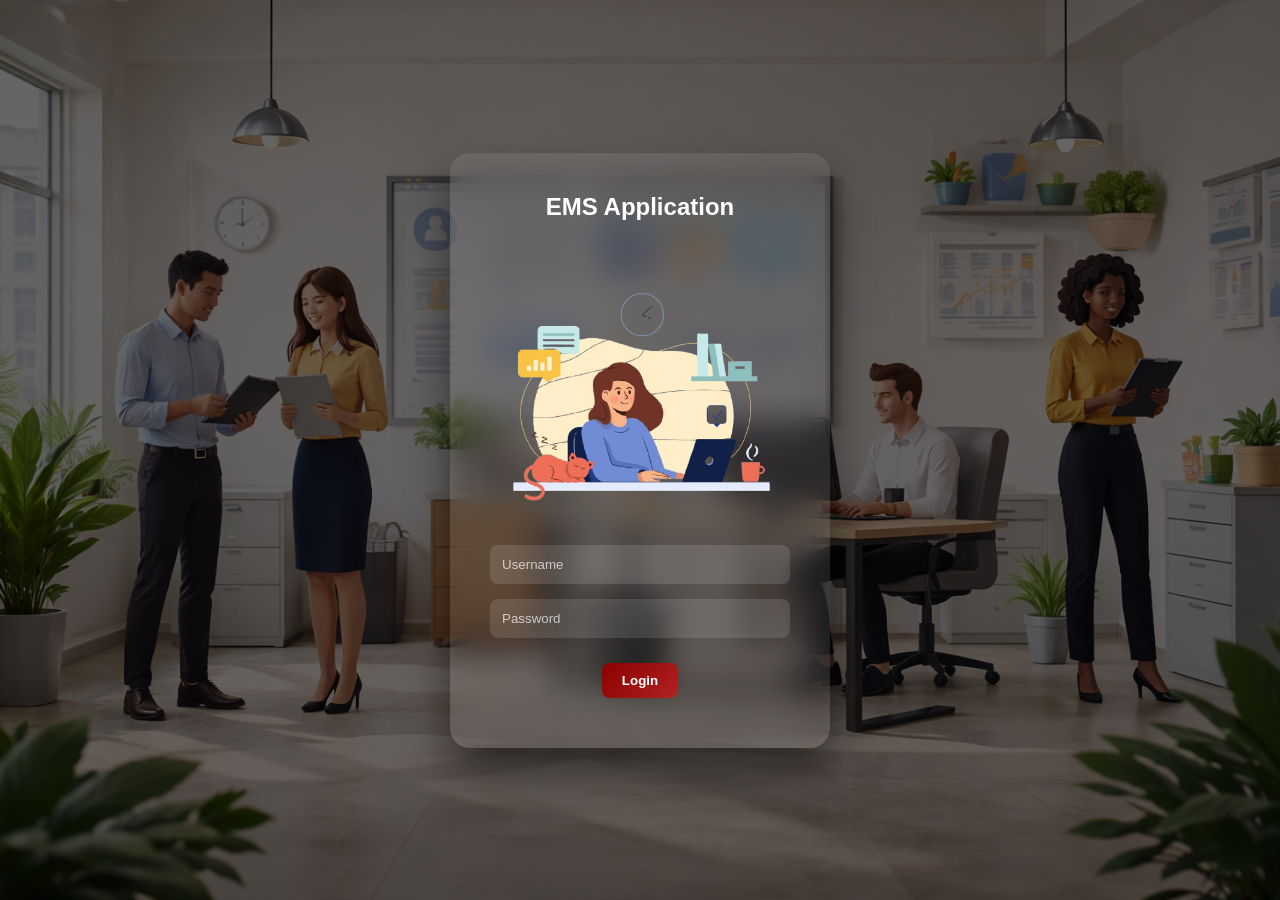
==== index.html @ 32e6a6d5 "first commit" ====
<!DOCTYPE html>
<html>
<head>
    <title>Login</title>
    <link rel="stylesheet" href="css/style.css">
</head>

<body class="login-page">

<div class="login-wrapper">
    <div class="glass-login">

        <h2>EMS Application</h2>
        <img class="img" src="./images/logo.png" alt="img">
        <input id="username" placeholder="Username">
        <input id="password" type="password" placeholder="Password">

        <button onclick="login()" class="btn-glossy">Login</button>

        <p id="error" class="error-message"></p>

    </div>
</div>

<script src="js/app.js"></script>

</body>
</html>
---- css/style.css ----
/* ================= GLOBAL ================= */
* {
    margin: 0;
    padding: 0;
    box-sizing: border-box;
}

body {
    min-height: 100vh;
    background: linear-gradient(135deg, #1f2937, #111827);
    font-family: Arial, Helvetica, sans-serif;
    color: white;
}

/* ================= NAVBAR ================= */
.top-navbar {
    width: 100%;
    padding: 18px 60px;
    display: flex;
    justify-content: space-between;
    align-items: center;
    background: rgba(20, 25, 40, 0.95);
    backdrop-filter: blur(10px);
}

.top-navbar h3 {
    font-weight: 600;
}

/* ================= PAGE WRAPPER ================= */
.page-wrapper {
    padding: 40px 60px;
}

/* ================= TABLE ================= */
.modern-table {
    width: 100%;
    border-collapse: collapse;
    background: rgba(255, 255, 255, 0.05);
    border-radius: 10px;
    overflow: hidden;
}

.modern-table th, 
.modern-table td {
    padding: 14px;
    text-align: left;
}

.modern-table thead {
    background: rgba(255, 255, 255, 0.08);
}

.modern-table th {
    font-weight: 600;
}

.modern-table tbody tr {
    border-top: 1px solid rgba(255, 255, 255, 0.1);
}

.modern-table tbody tr:hover {
    background: rgba(255, 255, 255, 0.08);
    transition: 0.3s ease;
}

/* ================= FORM PAGE ================= */
.form-page {
    min-height: 100vh;
    display: flex;
    justify-content: center;
    align-items: center;
}

/* ================= GLASS CONTAINER ================= */
.glass-container {
    width: 400px;
    background: rgba(255, 255, 255, 0.08);
    backdrop-filter: blur(12px);
    border-radius: 20px;
    padding: 40px;
    box-shadow: 0 20px 40px rgba(0, 0, 0, 0.4);
}

/* ================= INPUT ================= */
.glass-container input {
    width: 100%;
    padding: 12px;
    margin-bottom: 15px;
    border-radius: 8px;
    border: none;
    background: rgba(255, 255, 255, 0.1);
    color: white;
}

.glass-container input::placeholder {
    color: rgba(255, 255, 255, 0.6);
}

.glass-container input:focus {
    outline: none;
    background: rgba(255, 255, 255, 0.15);
}

/* ================= BUTTONS ================= */
.btn-glossy {
    padding: 10px 20px;
    border-radius: 8px;
    text-decoration: none;
    border: none;
    cursor: pointer;
    background: linear-gradient(135deg, #8b0000, #b22222);
    color: white;
    font-weight: bold;
    transition: 0.3s ease;
}

.btn-glossy:hover {
    transform: translateY(-2px);
    box-shadow: 0 8px 20px rgba(178, 34, 34, 0.5);
}

.btn-danger {
    padding: 10px 20px;
    border-radius: 8px;
    border: none;
    cursor: pointer;
    background: #dc2626;
    color: white;
}

.btn-danger:hover {
    background: #b91c1c;
}

/* ================= LOGIN PAGE ================= */
.login-page {
    min-height: 100vh;
    background: linear-gradient(rgba(0,0,0,0.6), rgba(0,0,0,0.6)),
                url("../images/login-bg.jpg") no-repeat center center/cover;
}

.login-wrapper {
    min-height: 100vh;
    display: flex;
    justify-content: center;
    align-items: center;
}

.glass-login {
    width: 380px;
    padding: 40px;
    border-radius: 20px;
    background: rgba(255, 255, 255, 0.08);
    backdrop-filter: blur(15px);
    box-shadow: 0 25px 50px rgba(0, 0, 0, 0.5);
    text-align: center;
}

.glass-login h2 {
    margin-bottom: 20px;
}

/* Login Inputs */
.glass-login input {
    width: 100%;
    padding: 12px;
    margin-bottom: 15px;
    border-radius: 8px;
    border: none;
    background: rgba(255, 255, 255, 0.12);
    color: white;
}

.glass-login input::placeholder {
    color: rgba(255, 255, 255, 0.7);
}

/* Error */
.error-message {
    margin-top: 10px;
    color: #ff4d4d;
    font-size: 13px;
}

/* ================= SEARCH ================= */
#search {
    padding: 8px;
    border-radius: 6px;
    border: none;
    margin-right: 10px;
    width: 500px;
}

/* ================= BUTTON ALIGN ================= */
button {
    margin-top: 10px;
}

.img{
    height: 300px;

}

.pagination {
    margin-top: 30px;
    text-align: center;
}

.pagination button {
    margin: 5px;
    padding: 8px 12px;
    border: none;
    background: #444;
    color: white;
    cursor: pointer;
    border-radius: 5px;
}

.pagination button.active {
    background: #007bff;
}

.pagination button:hover {
    background: #007bff;
}

.reload:link, .reload:hover, .reload:active, .reload:visited{
    color: white;
    text-decoration: none;
}

.btn-edit{
     padding: 10px 20px;
    border-radius: 10px;
    text-decoration: none;
    border: none;
    cursor: pointer;
    background-color: whitesmoke;
    font-weight: bold;

}

.btn-edit:hover{
    transform: translateY(-2px);
    box-shadow: 0 8px 20px rgba(168, 84, 84, 0.5);
}
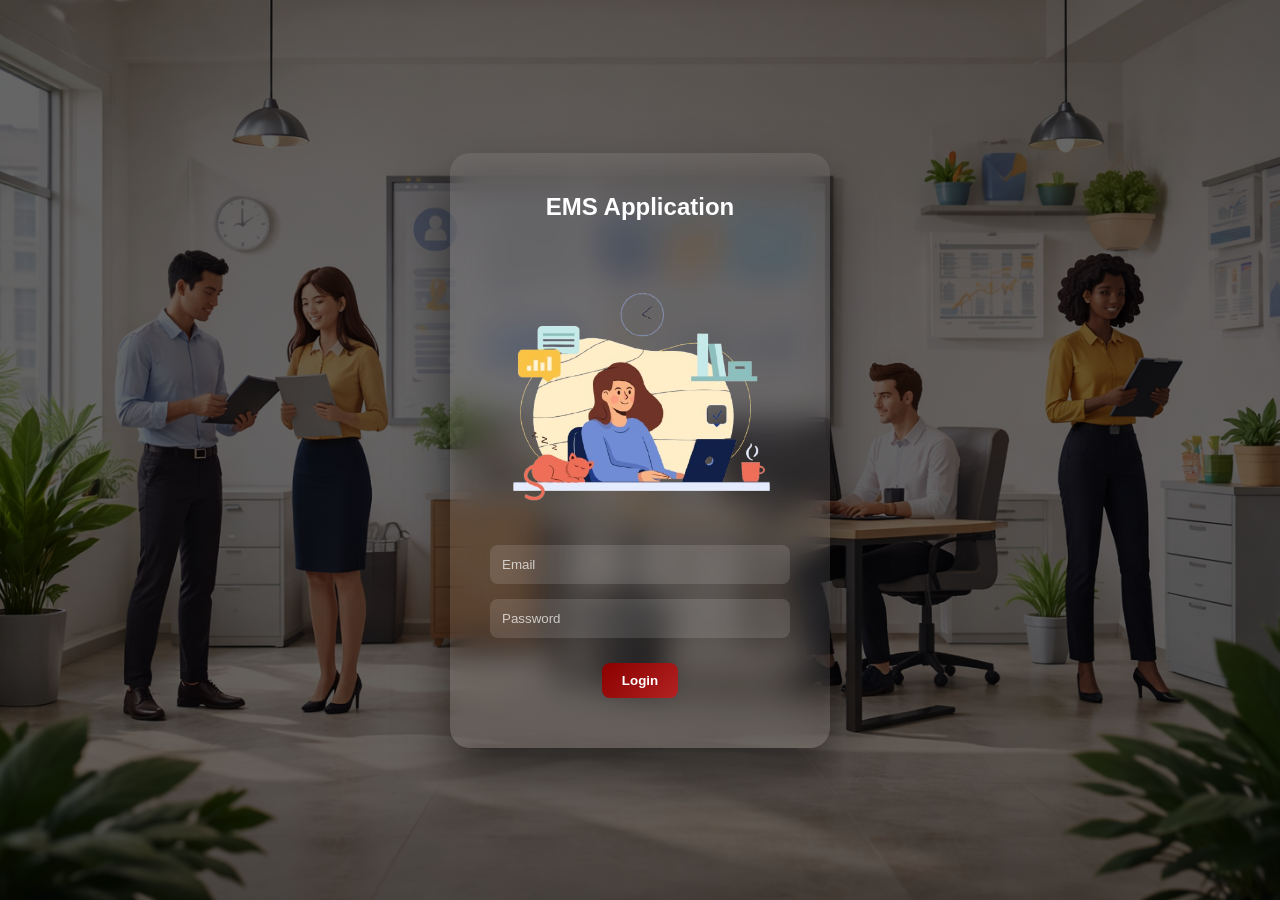
==== commit aaeef3d9: "otp" ====
--- a/index.html
+++ b/index.html
@@ -12,7 +12,9 @@
 
         <h2>EMS Application</h2>
         <img class="img" src="./images/logo.png" alt="img">
-        <input id="username" placeholder="Username">
+
+        <!-- EMAIL + PASSWORD -->
+        <input id="email" placeholder="Email">
         <input id="password" type="password" placeholder="Password">
 
         <button onclick="login()" class="btn-glossy">Login</button>
@@ -22,6 +24,19 @@
     </div>
 </div>
 
+<!-- 🔐 OTP MODAL -->
+<div id="otpModal" class="otp-modal">
+    <div class="otp-box">
+        <h3>Enter OTP</h3>
+
+        <input id="otp" placeholder="Enter OTP">
+
+        <button onclick="verifyOTP()" class="btn-glossy">Verify</button>
+
+        <p id="otpError" class="error-message"></p>
+    </div>
+</div>
+
 <script src="js/app.js"></script>
 
 </body>
--- a/css/style.css
+++ b/css/style.css
@@ -244,4 +244,37 @@
 .btn-edit:hover{
     transform: translateY(-2px);
     box-shadow: 0 8px 20px rgba(168, 84, 84, 0.5);
+}
+
+/* OTP MODAL */
+.otp-modal {
+    position: fixed;
+    top: 0;
+    left: 0;
+    width: 100%;
+    height: 100%;
+    background: rgba(0,0,0,0.7);
+    display: none;
+    justify-content: center;
+    align-items: center;
+    z-index: 1000;
+}
+
+.otp-box {
+    width: 300px;
+    padding: 30px;
+    border-radius: 15px;
+    background: rgba(255,255,255,0.1);
+    backdrop-filter: blur(12px);
+    text-align: center;
+}
+
+.otp-box input {
+    width: 100%;
+    padding: 10px;
+    margin: 15px 0;
+    border-radius: 8px;
+    border: none;
+    background: rgba(255,255,255,0.15);
+    color: white;
 }
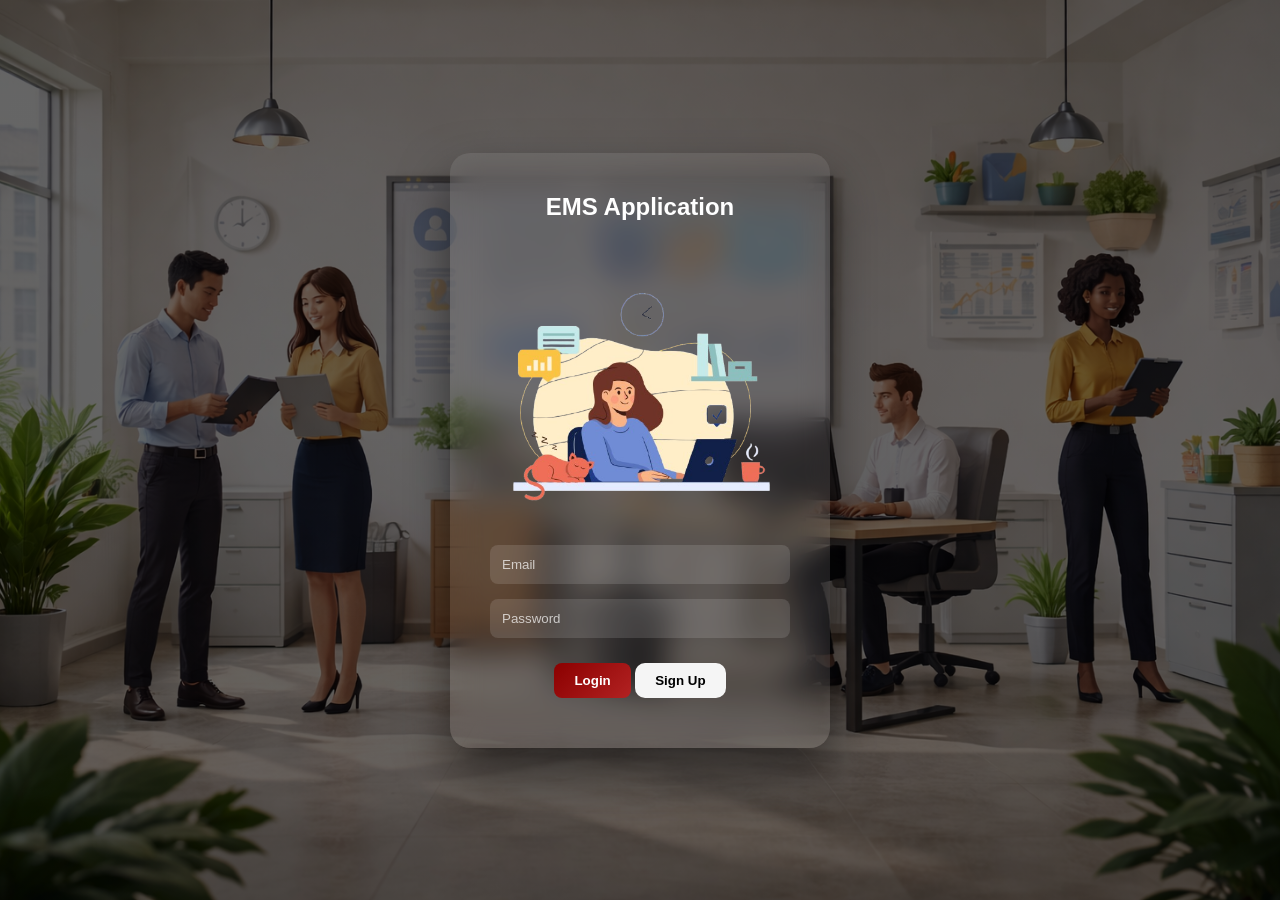
==== commit 7a22efaa: "otp update" ====
--- a/index.html
+++ b/index.html
@@ -13,27 +13,36 @@
         <h2>EMS Application</h2>
         <img class="img" src="./images/logo.png" alt="img">
 
-        <!-- EMAIL + PASSWORD -->
         <input id="email" placeholder="Email">
         <input id="password" type="password" placeholder="Password">
 
         <button onclick="login()" class="btn-glossy">Login</button>
+        <button onclick="showSignupPopup()" class="btn-edit">Sign Up</button>
 
         <p id="error" class="error-message"></p>
 
     </div>
 </div>
 
-<!-- 🔐 OTP MODAL -->
+<!-- OTP MODAL -->
 <div id="otpModal" class="otp-modal">
     <div class="otp-box">
         <h3>Enter OTP</h3>
+        <input id="otp" placeholder="Enter OTP">
+        <button onclick="verifyOTP()" class="btn-glossy">Verify</button>
+        <p id="otpError" class="error-message"></p>
+    </div>
+</div>
 
-        <input id="otp" placeholder="Enter OTP">
-
-        <button onclick="verifyOTP()" class="btn-glossy">Verify</button>
-
-        <p id="otpError" class="error-message"></p>
+<!-- SIGNUP MODAL -->
+<div id="signupModal" class="otp-modal">
+    <div class="otp-box">
+        <h3>Sign Up</h3>
+        <input id="signupEmail" placeholder="Enter Email">
+        <input id="signupPassword" type="password" placeholder="Enter Password">
+        <button onclick="registerUser()" class="btn-glossy">Create Account</button>
+        <button onclick="hideSignupPopup()" class="btn-edit">Close</button>
+        <p id="signupError" class="error-message"></p>
     </div>
 </div>
 
--- a/css/style.css
+++ b/css/style.css
@@ -277,4 +277,14 @@
     border: none;
     background: rgba(255,255,255,0.15);
     color: white;
+}
+
+#signupModal input {
+    width: 100%;
+    padding: 10px;
+    margin: 12px 0;
+    border-radius: 8px;
+    border: none;
+    background: rgba(255,255,255,0.15);
+    color: white;
 }
